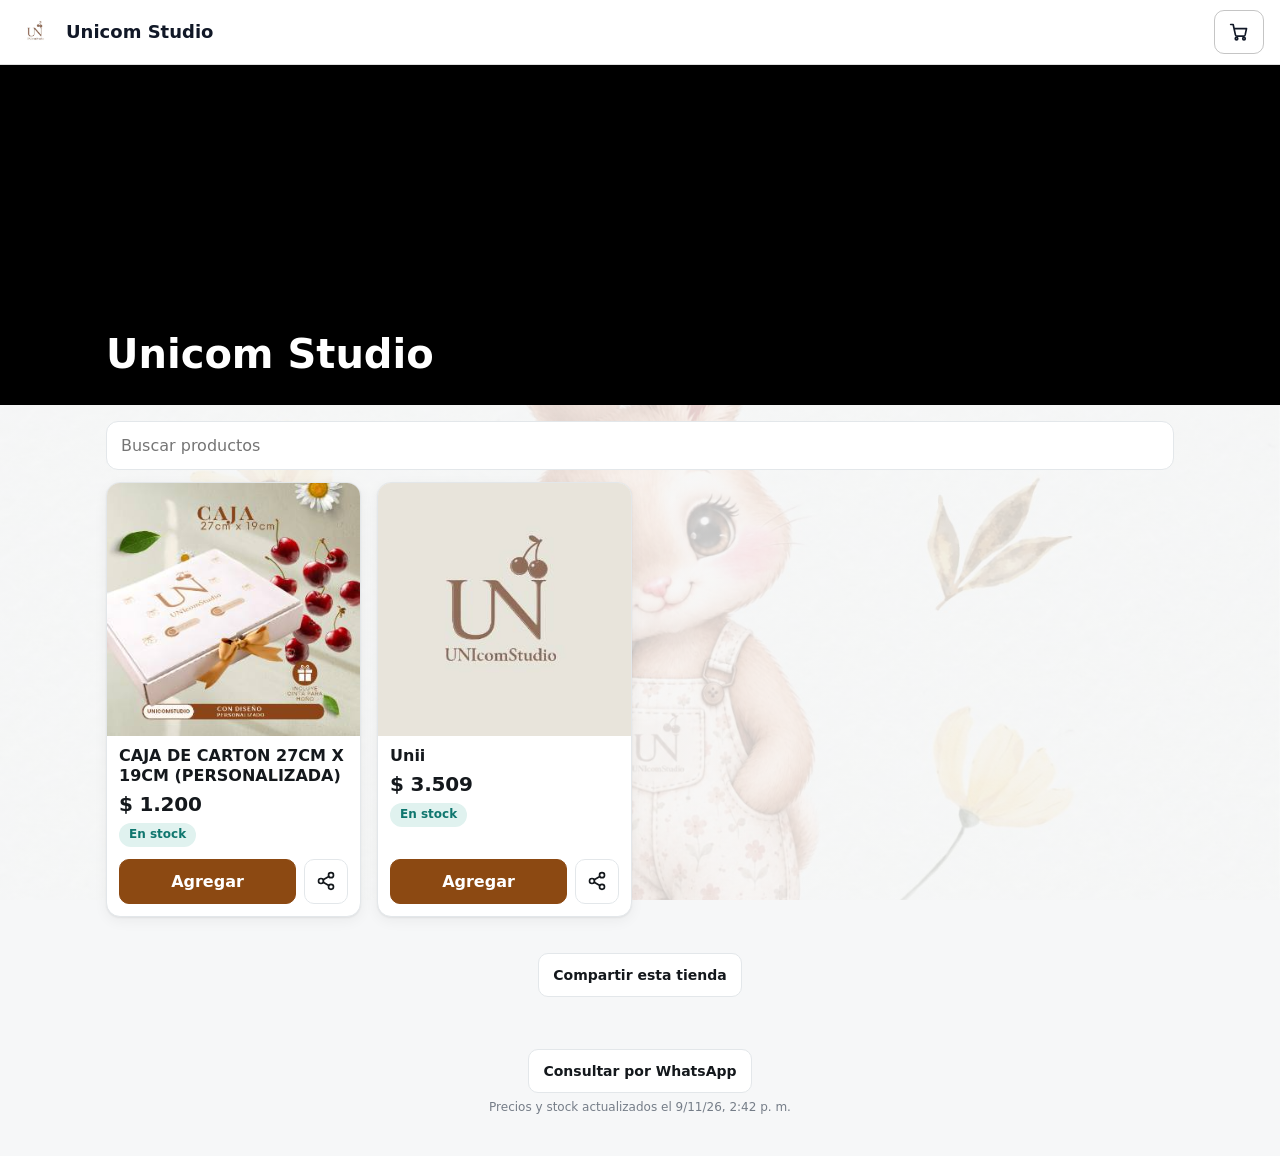
==== index.html @ d7d00fe2 "Actualización de la tienda (2 productos)" ====
<!doctype html>
<html lang="es">
<head>
<meta charset="utf-8">
<meta name="viewport" content="width=device-width, initial-scale=1">
<title>Unicom Studio — Tienda online</title>
<meta name="description" content="Mirá los productos, precios y stock de Unicom Studio. Reservá online y retirá en el local.">
<link rel="canonical" href="https://unicomsoluciones.github.io/tienda-studio/">
<meta property="og:site_name" content="Unicom Studio">
<meta property="og:locale" content="es_AR">
<meta property="og:title" content="Unicom Studio — Tienda online">
<meta property="og:description" content="Mirá los productos, precios y stock de Unicom Studio. Reservá online y retirá en el local.">
<meta property="og:url" content="https://unicomsoluciones.github.io/tienda-studio/">
<meta property="og:image" content="https://unicomsoluciones.github.io/tienda-studio/img/portada-f7e3722080.jpg">
<meta name="twitter:image" content="https://unicomsoluciones.github.io/tienda-studio/img/portada-f7e3722080.jpg">
<meta name="twitter:card" content="summary_large_image">
<link rel="icon" href="img/logo.jpg">

<link rel="stylesheet" href="assets/tienda.css">
<meta name="theme-color" content="#ffffff">
<style>:root:root:root{--ac:#8c4912;--ac-tx:#ffffff;--bar:#ffffff;--bar-tx:#111827;--bg:#f6f7f8;--bg-rgb:246,247,248;--bgtx:#14181c;--bgtx2:#4b5563;--velo:0.8;--fondo-img:url(https://unicomsoluciones.github.io/tienda-studio/img/fondo-9d2e134be6.jpg);--portada-img:url(https://unicomsoluciones.github.io/tienda-studio/img/portada-f7e3722080.jpg)}</style>
<meta name="generator" content="unicom-tienda">
</head>
<body class="con-fondo">
<header class="top">
  <a class="marca" href="./"><img src="img/logo.jpg" alt=""><span>Unicom Studio</span></a>
  <button class="btn carrito" data-accion="carrito" aria-label="Ver mi pedido"><svg viewBox="0 0 24 24" fill="none" stroke="currentColor" stroke-width="2" stroke-linecap="round" stroke-linejoin="round" aria-hidden="true"><circle cx="9" cy="20" r="1.5"/><circle cx="18" cy="20" r="1.5"/><path d="M2 3h3l2.7 12.4a2 2 0 0 0 2 1.6h7.7a2 2 0 0 0 2-1.5L21 8H6"/></svg><b id="carrito-n" hidden>0</b></button>
</header>
<section class="hero con-img con-video"><div class="hero-vid"><video src="img/video-cb067f28bd.mp4" autoplay muted loop playsinline preload="auto" disablepictureinpicture aria-hidden="true" tabindex="-1"></video></div><div class="hero-in"><h1>Unicom Studio</h1></div></section><main class="wrap">
  
  <div class="barra"><input id="q" type="search" placeholder="Buscar productos" aria-label="Buscar productos" autocomplete="off"></div>
  
  <div class="grid"><article class="card" data-c="" data-n="caja de carton 27cm x 19cm (personalizada) ">
  <a class="foto" href="p/12/" aria-label="CAJA DE CARTON 27CM X 19CM (PERSONALIZADA)"><img loading="lazy" src="img/12-5f857ab4ba.jpg" alt="CAJA DE CARTON 27CM X 19CM (PERSONALIZADA)"></a>
  <div class="info">
    <a class="nombre" href="p/12/">CAJA DE CARTON 27CM X 19CM (PERSONALIZADA)</a>
    <div class="precio">$ 1.200</div>
    <span class="stock ok">En stock</span>
  </div>
  <div class="acc">
    <button class="btn btn-ac" data-accion="agregar" data-id="12">Agregar</button>
    <button class="btn icono" data-accion="compartir" data-id="12" aria-label="Compartir CAJA DE CARTON 27CM X 19CM (PERSONALIZADA)"><svg viewBox="0 0 24 24" fill="none" stroke="currentColor" stroke-width="2" stroke-linecap="round" stroke-linejoin="round" aria-hidden="true"><circle cx="18" cy="5" r="3"/><circle cx="6" cy="12" r="3"/><circle cx="18" cy="19" r="3"/><path d="M8.6 13.5l6.8 4M15.4 6.5l-6.8 4"/></svg></button>
  </div>
</article>
<article class="card" data-c="" data-n="unii ">
  <a class="foto" href="p/1/" aria-label="Unii"><img loading="lazy" src="img/1-91eb037080.jpg" alt="Unii"></a>
  <div class="info">
    <a class="nombre" href="p/1/">Unii</a>
    <div class="precio">$ 3.509</div>
    <span class="stock ok">En stock</span>
  </div>
  <div class="acc">
    <button class="btn btn-ac" data-accion="agregar" data-id="1">Agregar</button>
    <button class="btn icono" data-accion="compartir" data-id="1" aria-label="Compartir Unii"><svg viewBox="0 0 24 24" fill="none" stroke="currentColor" stroke-width="2" stroke-linecap="round" stroke-linejoin="round" aria-hidden="true"><circle cx="18" cy="5" r="3"/><circle cx="6" cy="12" r="3"/><circle cx="18" cy="19" r="3"/><path d="M8.6 13.5l6.8 4M15.4 6.5l-6.8 4"/></svg></button>
  </div>
</article></div>
  <p class="vacio" id="sin-resultados" hidden>No encontramos productos con esa búsqueda.</p>
  <div class="pie" style="padding-bottom:0"><button class="btn" data-accion="compartir-tienda">Compartir esta tienda</button></div>
</main>
<footer class="pie">
  
  
  <a class="btn" href="https://wa.me/3755349119" target="_blank" rel="noopener">Consultar por WhatsApp</a>
  <div id="actualizado" style="opacity:.75;font-size:12px"></div>
</footer>
<div class="velo" id="velo" data-accion="cerrar"></div>
<aside class="panel" id="panel" role="dialog" aria-modal="true" aria-labelledby="panel-titulo">
  <header><h2 id="panel-titulo">Tu pedido</h2><button class="btn" data-accion="cerrar" aria-label="Cerrar">✕</button></header>
  <div class="cuerpo" id="panel-cuerpo"></div>
  <footer id="panel-pie"></footer>
</aside>
<script type="application/json" id="datos">{"base":"https://unicomsoluciones.github.io/tienda-studio","modo":"estatico","urlProducto":"https://unicomsoluciones.github.io/tienda-studio/p/{id}/","urlTienda":"https://unicomsoluciones.github.io/tienda-studio/","estado":"estado.json","nombre":"Unicom Studio","whatsapp":"3755349119","productos":{"1":{"n":"Unii","p":3509,"s":null,"sin":false,"st":"En stock","f":"img/1-91eb037080.jpg"},"12":{"n":"CAJA DE CARTON 27CM X 19CM (PERSONALIZADA)","p":1200,"s":null,"sin":false,"st":"En stock","f":"img/12-5f857ab4ba.jpg"}}}</script>
<script src="assets/tienda.js" defer></script>
</body>
</html>
---- assets/tienda.css ----
:root{--bg:#f6f7f8;--bg-rgb:246,247,248;--card:#fff;--tx:#14181c;--tx2:#5b6670;--bd:#e3e7ea;--ac:#0f766e;--ac-tx:#fff;--ok:#0f766e;--ok-bg:#e0f2ef;--poco:#b45309;--poco-bg:#fef3c7;--sin:#b91c1c;--sin-bg:#fee2e2;--sombra:0 1px 2px rgba(0,0,0,.06),0 4px 14px rgba(0,0,0,.05);--r:14px;--bar:var(--card);--bar-tx:var(--tx);--bgtx:var(--tx);--bgtx2:var(--tx2)}
@media(prefers-color-scheme:dark){:root:not([data-tema=claro]){--bg:#0e1214;--bg-rgb:14,18,20;--card:#171d20;--tx:#eef2f4;--tx2:#9aa7b0;--bd:#2a3338;--ac:#2dd4bf;--ac-tx:#06201d;--ok:#5eead4;--ok-bg:#12332f;--poco:#fbbf24;--poco-bg:#3a2a08;--sin:#fca5a5;--sin-bg:#3b1414;--sombra:none}}
:root[data-tema=oscuro]{--bg:#0e1214;--bg-rgb:14,18,20;--card:#171d20;--tx:#eef2f4;--tx2:#9aa7b0;--bd:#2a3338;--ac:#2dd4bf;--ac-tx:#06201d;--ok:#5eead4;--ok-bg:#12332f;--poco:#fbbf24;--poco-bg:#3a2a08;--sin:#fca5a5;--sin-bg:#3b1414;--sombra:none}
*{box-sizing:border-box}html{-webkit-text-size-adjust:100%}
body{margin:0;background:var(--bg);color:var(--bgtx);font:16px/1.45 system-ui,-apple-system,"Segoe UI",Roboto,sans-serif}
a{color:inherit;text-decoration:none}button,input,textarea{font:inherit;color:inherit}
.top{position:sticky;top:0;z-index:20;background:var(--bar);color:var(--bar-tx);border-bottom:1px solid rgba(127,127,127,.25);display:flex;align-items:center;gap:12px;padding:10px 16px}
.marca{display:flex;align-items:center;gap:10px;min-width:0;flex:1;font-weight:700;font-size:18px}
.marca img{width:40px;height:40px;object-fit:contain;border-radius:8px;flex:none}
.marca span{overflow:hidden;text-overflow:ellipsis;white-space:nowrap}
.btn{color:var(--tx);display:inline-flex;align-items:center;justify-content:center;gap:8px;border:1px solid var(--bd);background:var(--card);border-radius:10px;padding:10px 14px;cursor:pointer;font-weight:600;min-height:44px}
.btn-ac{background:var(--ac);color:var(--ac-tx);border-color:var(--ac)}
.btn[disabled]{opacity:.5;cursor:not-allowed}
.btn svg,.icono svg{width:20px;height:20px;flex:none}
.carrito{position:relative}
.carrito b{position:absolute;top:-6px;right:-6px;min-width:20px;height:20px;border-radius:10px;background:var(--ac);color:var(--ac-tx);font-size:12px;display:flex;align-items:center;justify-content:center;padding:0 5px}
.carrito b[hidden]{display:none}
.wrap{max-width:1100px;margin:0 auto;padding:16px}
.aviso{background:var(--ok-bg);color:var(--ok);border-radius:var(--r);padding:12px 14px;margin:0 0 14px;font-weight:500}
.barra input{width:100%;border:1px solid var(--bd);background:var(--card);border-radius:12px;padding:12px 14px;min-height:46px}
.cats{display:flex;gap:8px;overflow-x:auto;padding:12px 0 4px;scrollbar-width:none}
.cats::-webkit-scrollbar{display:none}
.cat{flex:none;border:1px solid var(--bd);background:var(--card);border-radius:999px;padding:8px 14px;cursor:pointer;font-weight:600;font-size:14px;min-height:40px}
.cat[aria-pressed=true]{background:var(--ac);color:var(--ac-tx);border-color:var(--ac)}
.grid{display:grid;grid-template-columns:repeat(2,1fr);gap:12px;margin-top:12px}
@media(min-width:700px){.grid{grid-template-columns:repeat(3,1fr);gap:16px}}
@media(min-width:960px){.grid{grid-template-columns:repeat(4,1fr)}}
.card{background:var(--card);border:1px solid var(--bd);border-radius:var(--r);overflow:hidden;display:flex;flex-direction:column;box-shadow:var(--sombra)}
.card[hidden]{display:none}
.foto{display:block;aspect-ratio:1/1;background:var(--bg);position:relative;overflow:hidden}
.foto img{width:100%;height:100%;object-fit:cover;display:block}
.sinfoto{position:absolute;inset:0;display:flex;align-items:center;justify-content:center;color:var(--tx2);font-size:13px}
.info{padding:10px 12px 4px;flex:1;display:flex;flex-direction:column;gap:4px}
.nombre{font-weight:600;line-height:1.25;display:-webkit-box;-webkit-line-clamp:2;-webkit-box-orient:vertical;overflow:hidden}
.precio{font-size:20px;font-weight:800;letter-spacing:-.01em}
.stock{display:inline-block;align-self:flex-start;font-size:12px;font-weight:700;border-radius:999px;padding:3px 10px}
.stock.ok{background:var(--ok-bg);color:var(--ok)}.stock.poco{background:var(--poco-bg);color:var(--poco)}.stock.sin{background:var(--sin-bg);color:var(--sin)}
.acc{display:flex;gap:8px;padding:8px 12px 12px}
.acc .btn-ac{flex:1;padding:10px 8px}
.acc .icono{flex:none;width:44px;padding:0}
.vacio{text-align:center;color:var(--tx2);padding:40px 0}
.pie{color:var(--tx2);font-size:14px;text-align:center;padding:28px 16px 40px;display:flex;flex-direction:column;gap:6px;align-items:center}
.pie .btn{margin-top:8px}
.detalle{display:grid;gap:20px;margin-top:8px}
@media(min-width:760px){.detalle{grid-template-columns:1fr 1fr;align-items:start}}
.detalle .foto{border-radius:var(--r);border:1px solid var(--bd);aspect-ratio:1/1}
.detalle h1{margin:0 0 6px;font-size:26px;line-height:1.2}
.detalle .precio{font-size:32px;margin:6px 0}
.detalle .meta{color:var(--tx2);font-size:14px;margin:0 0 10px}
.detalle .acc{padding:14px 0 0}
.migas{font-size:14px;color:var(--tx2);margin:4px 0 10px}
.migas a{text-decoration:underline}
h2.sec{font-size:18px;margin:32px 0 0}
.velo{position:fixed;inset:0;background:rgba(0,0,0,.45);z-index:40;display:none}
.velo.abierto{display:block}
.panel{position:fixed;z-index:41;right:0;top:0;bottom:0;width:min(440px,100%);background:var(--card);box-shadow:-8px 0 30px rgba(0,0,0,.2);display:none;flex-direction:column}
.panel.abierto{display:flex}
.panel header{display:flex;align-items:center;justify-content:space-between;padding:14px 16px;border-bottom:1px solid var(--bd)}
.panel header h2{margin:0;font-size:18px}
.panel .cuerpo{flex:1;overflow-y:auto;padding:12px 16px}
.panel footer{border-top:1px solid var(--bd);padding:12px 16px;display:flex;flex-direction:column;gap:10px}
.linea{display:flex;gap:10px;align-items:center;padding:10px 0;border-bottom:1px solid var(--bd)}
.linea img,.linea .mini{width:52px;height:52px;border-radius:8px;object-fit:cover;background:var(--bg);flex:none}
.linea .d{flex:1;min-width:0}
.linea .d b{display:block;font-weight:600;line-height:1.25}
.linea .d span{color:var(--tx2);font-size:14px}
.cant{display:flex;align-items:center;gap:4px}
.cant button{width:36px;height:36px;border-radius:8px;border:1px solid var(--bd);background:var(--card);cursor:pointer;font-size:18px;font-weight:700}
.cant span{min-width:26px;text-align:center;font-weight:700}
.total{display:flex;justify-content:space-between;font-size:18px;font-weight:800}
.campo{display:flex;flex-direction:column;gap:4px;margin-bottom:10px}
.campo label{font-size:14px;font-weight:600}
.campo input,.campo textarea{border:1px solid var(--bd);background:var(--bg);border-radius:10px;padding:10px 12px;min-height:44px;width:100%}
.nota{color:var(--tx2);font-size:13px;margin:0}
.error{background:var(--sin-bg);color:var(--sin);border-radius:10px;padding:10px 12px;font-size:14px;font-weight:500}
.listo{text-align:center;padding:30px 8px}
.listo h3{font-size:22px;margin:8px 0}
.listo .nro{font-size:34px;font-weight:800;color:var(--ac)}
.toast{position:fixed;left:50%;bottom:24px;transform:translateX(-50%);background:var(--tx);color:var(--bg);border-radius:10px;padding:10px 16px;font-weight:600;z-index:60;max-width:90%;opacity:0;pointer-events:none;transition:opacity .2s}
.toast.v{opacity:1}

.top .btn{background:transparent;color:var(--bar-tx);border-color:rgba(127,127,127,.45)}
.card,.panel{color:var(--tx)}
.cat,.barra input,.campo input,.campo textarea{color:var(--tx)}
.btn-ac{color:var(--ac-tx)}
.top .carrito b{background:var(--ac);color:var(--ac-tx)}
.pie,.vacio,.migas,.detalle .meta{color:var(--bgtx2)}
body.con-fondo{background-image:linear-gradient(rgba(var(--bg-rgb),var(--velo,.8)),rgba(var(--bg-rgb),var(--velo,.8))),var(--fondo-img);background-size:cover;background-position:center;background-attachment:fixed}
.hero{position:relative;color:#fff;background:linear-gradient(135deg,var(--ac),var(--bar));background-size:cover;background-position:center;min-height:170px;display:flex;align-items:flex-end}
.hero.con-img{background-image:linear-gradient(180deg,rgba(0,0,0,.15),rgba(0,0,0,.6)),var(--portada-img)}
.hero:not(.con-img){background-image:linear-gradient(0deg,rgba(0,0,0,.28),rgba(0,0,0,.28)),linear-gradient(135deg,var(--ac),var(--bar))}
.hero-in{max-width:1100px;width:100%;margin:0 auto;padding:28px 16px}
.hero h1{margin:0;font-size:clamp(24px,5vw,40px);line-height:1.15;text-shadow:0 2px 12px rgba(0,0,0,.45)}
.hero p{margin:6px 0 0;font-size:clamp(15px,2.4vw,19px);max-width:640px;text-shadow:0 1px 8px rgba(0,0,0,.5)}
@media(min-width:760px){.hero{min-height:260px}}
.hero.con-video{min-height:220px}
.hero-vid{position:absolute;inset:0;overflow:hidden;container-type:size;background:#000}
.hero-vid::after{content:"";position:absolute;inset:0;background:linear-gradient(180deg,rgba(0,0,0,.15),rgba(0,0,0,.6));pointer-events:none}
.hero-vid video,.hero-vid iframe{position:absolute;top:50%;left:50%;transform:translate(-50%,-50%);width:100%;height:100%;border:0;object-fit:cover;pointer-events:none}
.hero-vid iframe{width:max(100cqw,177.78cqh);height:max(100cqh,56.25cqw)}
.hero.con-video .hero-in{position:relative;z-index:1}
@media(min-width:760px){.hero.con-video{min-height:340px}}
@media(prefers-reduced-motion:reduce){.hero-vid{display:none}}

.descripcion{margin-top:22px;background:var(--card);border:1px solid var(--bd);border-radius:var(--r);padding:18px 20px;box-shadow:var(--sombra);color:var(--tx)}
.descripcion h2{margin:0 0 12px;font-size:18px;color:var(--tx2)}
.descripcion p{margin:0 0 12px;line-height:1.55;font-size:16px;overflow-wrap:anywhere}
.descripcion p:last-child{margin-bottom:0}
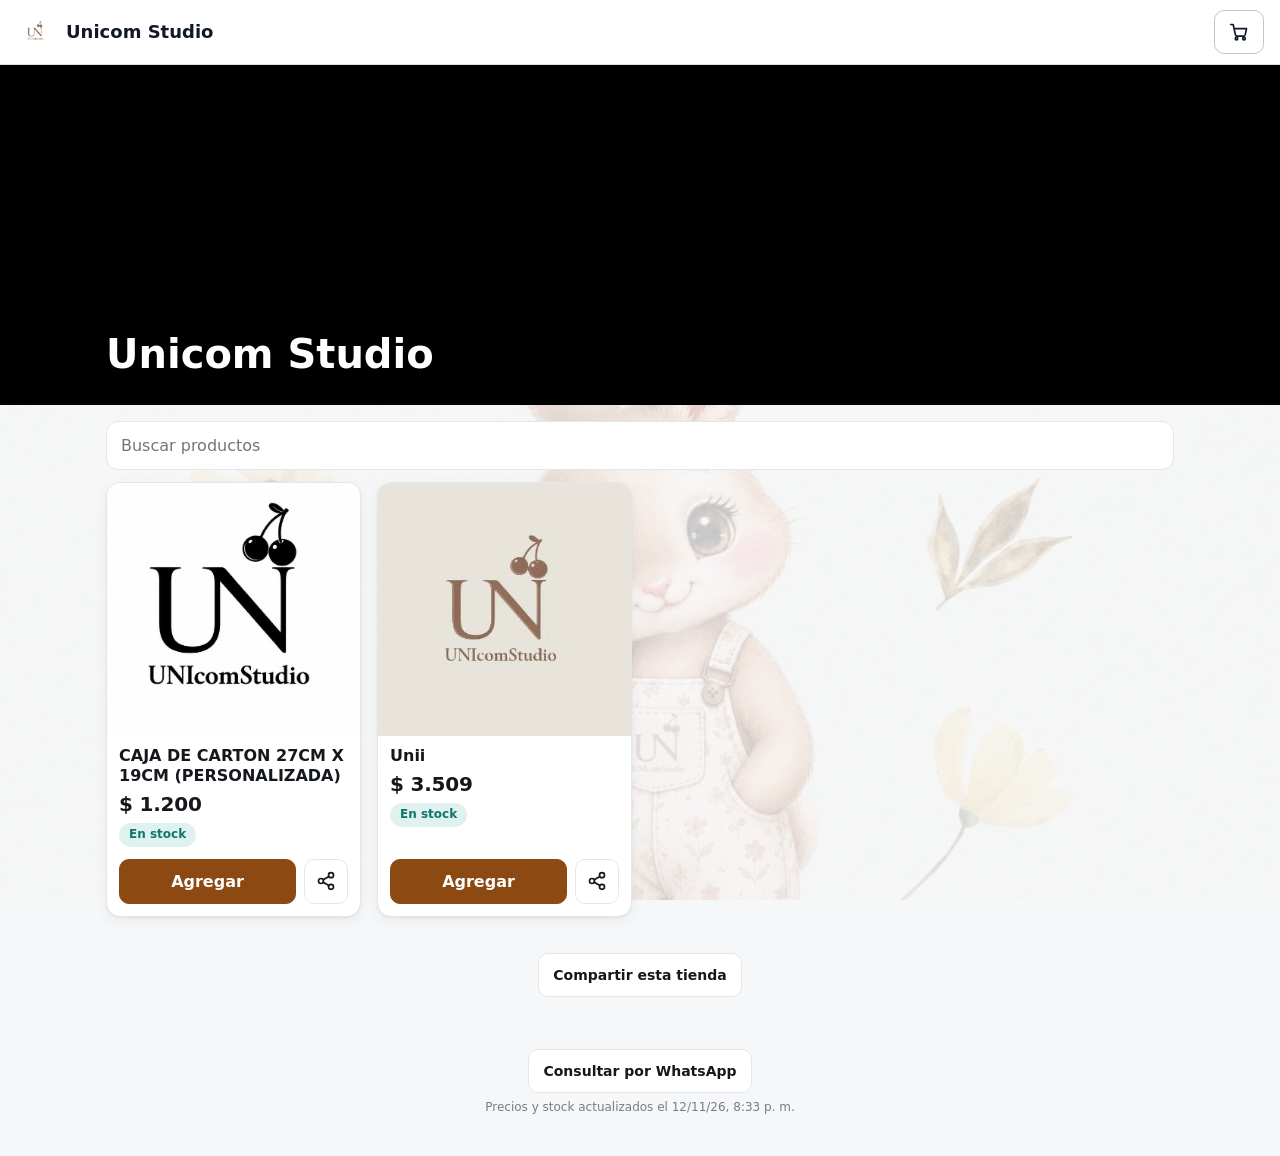
==== commit 4b8e8c03: "Actualización de la tienda (2 productos)" ====
--- a/index.html
+++ b/index.html
@@ -31,7 +31,7 @@
   <div class="barra"><input id="q" type="search" placeholder="Buscar productos" aria-label="Buscar productos" autocomplete="off"></div>
   
   <div class="grid"><article class="card" data-c="" data-n="caja de carton 27cm x 19cm (personalizada) ">
-  <a class="foto" href="p/12/" aria-label="CAJA DE CARTON 27CM X 19CM (PERSONALIZADA)"><img loading="lazy" src="img/12-5f857ab4ba.jpg" alt="CAJA DE CARTON 27CM X 19CM (PERSONALIZADA)"></a>
+  <a class="foto" href="p/12/" aria-label="CAJA DE CARTON 27CM X 19CM (PERSONALIZADA)"><img loading="lazy" src="img/12-0a5ef7ddd7.jpg" alt="CAJA DE CARTON 27CM X 19CM (PERSONALIZADA)"></a>
   <div class="info">
     <a class="nombre" href="p/12/">CAJA DE CARTON 27CM X 19CM (PERSONALIZADA)</a>
     <div class="precio">$ 1.200</div>
@@ -69,7 +69,7 @@
   <div class="cuerpo" id="panel-cuerpo"></div>
   <footer id="panel-pie"></footer>
 </aside>
-<script type="application/json" id="datos">{"base":"https://unicomsoluciones.github.io/tienda-studio","modo":"estatico","urlProducto":"https://unicomsoluciones.github.io/tienda-studio/p/{id}/","urlTienda":"https://unicomsoluciones.github.io/tienda-studio/","estado":"estado.json","nombre":"Unicom Studio","whatsapp":"3755349119","productos":{"1":{"n":"Unii","p":3509,"s":null,"sin":false,"st":"En stock","f":"img/1-91eb037080.jpg"},"12":{"n":"CAJA DE CARTON 27CM X 19CM (PERSONALIZADA)","p":1200,"s":null,"sin":false,"st":"En stock","f":"img/12-5f857ab4ba.jpg"}}}</script>
+<script type="application/json" id="datos">{"base":"https://unicomsoluciones.github.io/tienda-studio","modo":"estatico","urlProducto":"https://unicomsoluciones.github.io/tienda-studio/p/{id}/","urlTienda":"https://unicomsoluciones.github.io/tienda-studio/","estado":"estado.json","nombre":"Unicom Studio","whatsapp":"3755349119","productos":{"1":{"n":"Unii","p":3509,"s":null,"sin":false,"st":"En stock","f":"img/1-91eb037080.jpg"},"12":{"n":"CAJA DE CARTON 27CM X 19CM (PERSONALIZADA)","p":1200,"s":null,"sin":false,"st":"En stock","f":"img/12-0a5ef7ddd7.jpg"}}}</script>
 <script src="assets/tienda.js" defer></script>
 </body>
 </html>
--- a/assets/tienda.css
+++ b/assets/tienda.css
@@ -106,3 +106,18 @@
 .descripcion h2{margin:0 0 12px;font-size:18px;color:var(--tx2)}
 .descripcion p{margin:0 0 12px;line-height:1.55;font-size:16px;overflow-wrap:anywhere}
 .descripcion p:last-child{margin-bottom:0}
+
+/* Galería de la ficha: fotos, video y 3D */
+.galeria{min-width:0}
+.galeria .foto,.detalle .galeria .foto{border-radius:var(--r);border:1px solid var(--bd);aspect-ratio:1/1;background:var(--card)}
+.galeria .foto img{object-fit:contain;cursor:zoom-in}
+.galeria video,.galeria model-viewer{position:absolute;inset:0;width:100%;height:100%;background:#000;display:block}
+.galeria model-viewer{background:var(--card);--poster-color:transparent}
+.pista3d{position:absolute;left:50%;bottom:12px;transform:translateX(-50%);background:rgba(0,0,0,.65);color:#fff;border-radius:999px;padding:6px 12px;font-size:13px;pointer-events:none}
+.minis{display:flex;gap:8px;overflow-x:auto;padding:10px 2px 2px;scrollbar-width:thin}
+.mini{flex:none;width:64px;height:64px;border:2px solid var(--bd);border-radius:10px;background:var(--card);padding:0;cursor:pointer;overflow:hidden;display:flex;flex-direction:column;align-items:center;justify-content:center;gap:2px;color:var(--tx);font-size:11px;font-weight:700}
+.mini img{width:100%;height:100%;object-fit:cover;display:block}
+.mini svg{width:22px;height:22px}
+.mini.on{border-color:var(--ac)}
+.zoom{position:fixed;inset:0;z-index:80;background:rgba(0,0,0,.88);display:flex;align-items:center;justify-content:center;padding:12px;cursor:zoom-out}
+.zoom img{max-width:100%;max-height:100%;object-fit:contain}
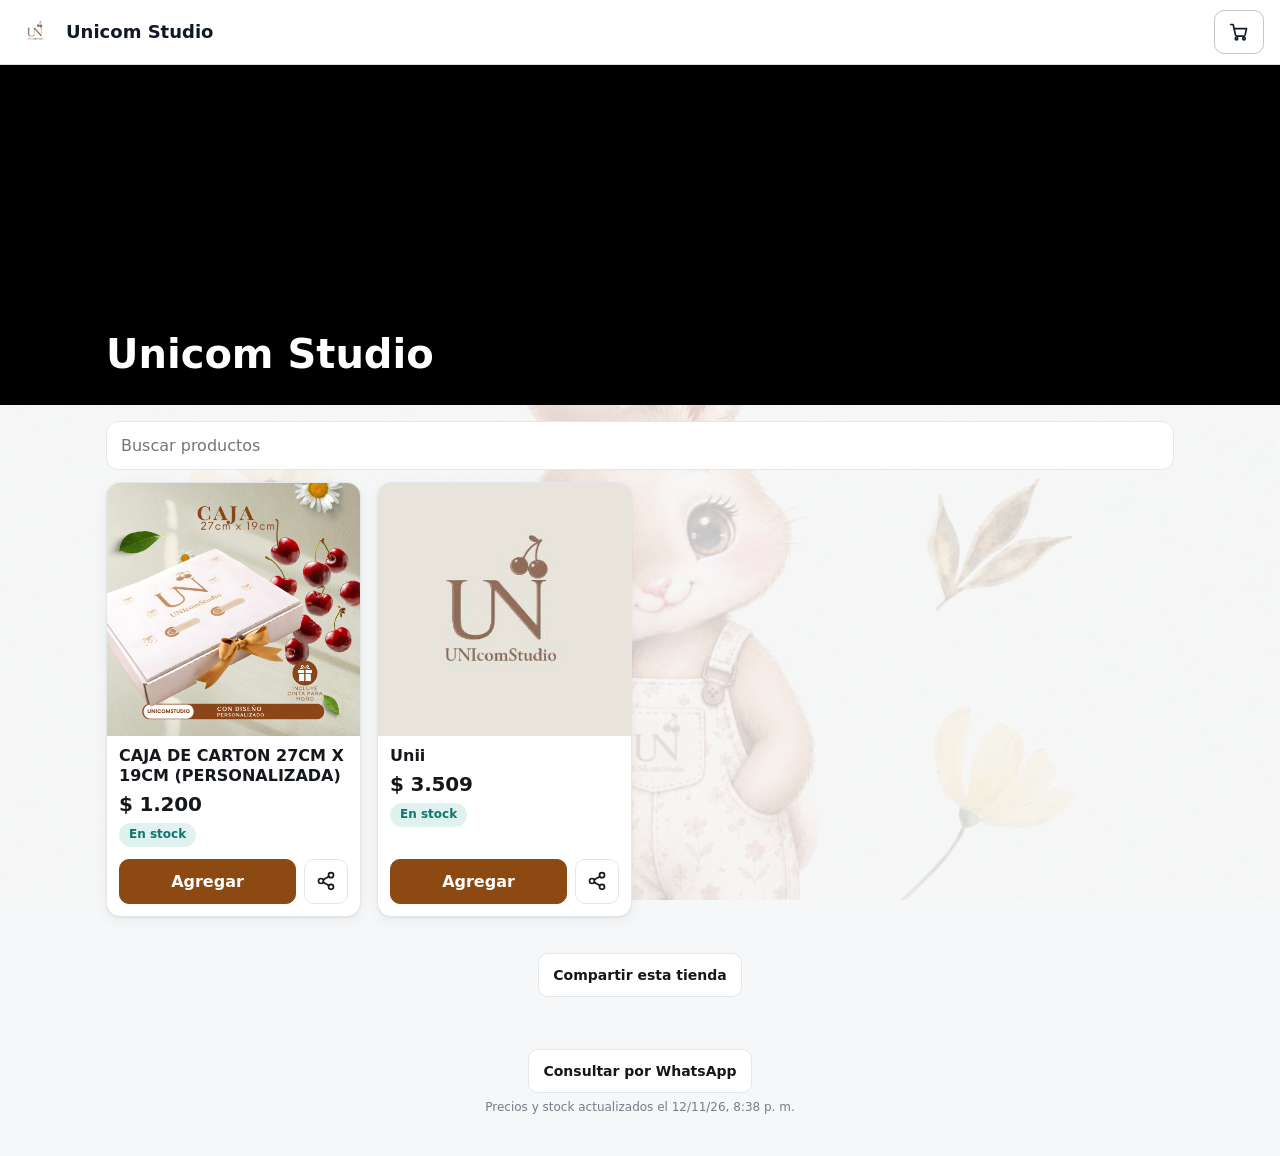
==== commit 060c540f: "Actualización de la tienda (2 productos)" ====
--- a/index.html
+++ b/index.html
@@ -31,7 +31,7 @@
   <div class="barra"><input id="q" type="search" placeholder="Buscar productos" aria-label="Buscar productos" autocomplete="off"></div>
   
   <div class="grid"><article class="card" data-c="" data-n="caja de carton 27cm x 19cm (personalizada) ">
-  <a class="foto" href="p/12/" aria-label="CAJA DE CARTON 27CM X 19CM (PERSONALIZADA)"><img loading="lazy" src="img/12-0a5ef7ddd7.jpg" alt="CAJA DE CARTON 27CM X 19CM (PERSONALIZADA)"></a>
+  <a class="foto" href="p/12/" aria-label="CAJA DE CARTON 27CM X 19CM (PERSONALIZADA)"><img loading="lazy" src="img/12-55176a43e2.jpg" alt="CAJA DE CARTON 27CM X 19CM (PERSONALIZADA)"></a>
   <div class="info">
     <a class="nombre" href="p/12/">CAJA DE CARTON 27CM X 19CM (PERSONALIZADA)</a>
     <div class="precio">$ 1.200</div>
@@ -69,7 +69,7 @@
   <div class="cuerpo" id="panel-cuerpo"></div>
   <footer id="panel-pie"></footer>
 </aside>
-<script type="application/json" id="datos">{"base":"https://unicomsoluciones.github.io/tienda-studio","modo":"estatico","urlProducto":"https://unicomsoluciones.github.io/tienda-studio/p/{id}/","urlTienda":"https://unicomsoluciones.github.io/tienda-studio/","estado":"estado.json","nombre":"Unicom Studio","whatsapp":"3755349119","productos":{"1":{"n":"Unii","p":3509,"s":null,"sin":false,"st":"En stock","f":"img/1-91eb037080.jpg"},"12":{"n":"CAJA DE CARTON 27CM X 19CM (PERSONALIZADA)","p":1200,"s":null,"sin":false,"st":"En stock","f":"img/12-0a5ef7ddd7.jpg"}}}</script>
+<script type="application/json" id="datos">{"base":"https://unicomsoluciones.github.io/tienda-studio","modo":"estatico","urlProducto":"https://unicomsoluciones.github.io/tienda-studio/p/{id}/","urlTienda":"https://unicomsoluciones.github.io/tienda-studio/","estado":"estado.json","nombre":"Unicom Studio","whatsapp":"3755349119","productos":{"1":{"n":"Unii","p":3509,"s":null,"sin":false,"st":"En stock","f":"img/1-91eb037080.jpg"},"12":{"n":"CAJA DE CARTON 27CM X 19CM (PERSONALIZADA)","p":1200,"s":null,"sin":false,"st":"En stock","f":"img/12-55176a43e2.jpg"}}}</script>
 <script src="assets/tienda.js" defer></script>
 </body>
 </html>
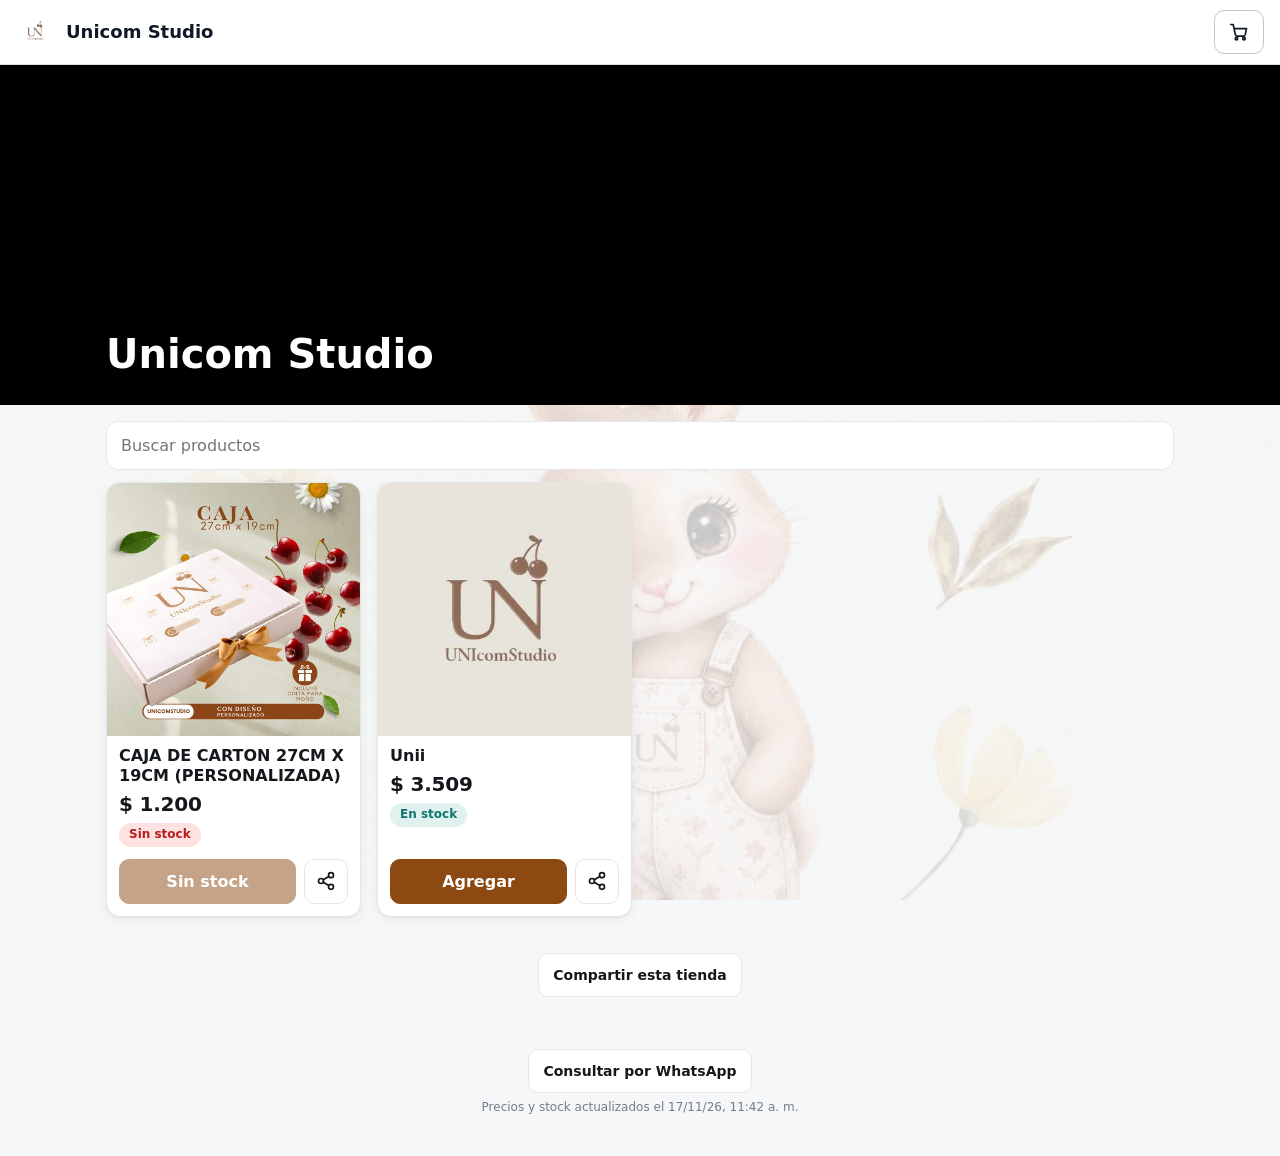
==== commit 0f90beec: "Actualización de la tienda (2 productos)" ====
--- a/index.html
+++ b/index.html
@@ -35,10 +35,10 @@
   <div class="info">
     <a class="nombre" href="p/12/">CAJA DE CARTON 27CM X 19CM (PERSONALIZADA)</a>
     <div class="precio">$ 1.200</div>
-    <span class="stock ok">En stock</span>
+    <span class="stock sin">Sin stock</span>
   </div>
   <div class="acc">
-    <button class="btn btn-ac" data-accion="agregar" data-id="12">Agregar</button>
+    <button class="btn btn-ac" data-accion="agregar" data-id="12" disabled>Sin stock</button>
     <button class="btn icono" data-accion="compartir" data-id="12" aria-label="Compartir CAJA DE CARTON 27CM X 19CM (PERSONALIZADA)"><svg viewBox="0 0 24 24" fill="none" stroke="currentColor" stroke-width="2" stroke-linecap="round" stroke-linejoin="round" aria-hidden="true"><circle cx="18" cy="5" r="3"/><circle cx="6" cy="12" r="3"/><circle cx="18" cy="19" r="3"/><path d="M8.6 13.5l6.8 4M15.4 6.5l-6.8 4"/></svg></button>
   </div>
 </article>
@@ -69,7 +69,7 @@
   <div class="cuerpo" id="panel-cuerpo"></div>
   <footer id="panel-pie"></footer>
 </aside>
-<script type="application/json" id="datos">{"base":"https://unicomsoluciones.github.io/tienda-studio","modo":"estatico","urlProducto":"https://unicomsoluciones.github.io/tienda-studio/p/{id}/","urlTienda":"https://unicomsoluciones.github.io/tienda-studio/","estado":"estado.json","nombre":"Unicom Studio","whatsapp":"3755349119","productos":{"1":{"n":"Unii","p":3509,"s":null,"sin":false,"st":"En stock","f":"img/1-91eb037080.jpg"},"12":{"n":"CAJA DE CARTON 27CM X 19CM (PERSONALIZADA)","p":1200,"s":null,"sin":false,"st":"En stock","f":"img/12-55176a43e2.jpg"}}}</script>
+<script type="application/json" id="datos">{"base":"https://unicomsoluciones.github.io/tienda-studio","modo":"estatico","urlProducto":"https://unicomsoluciones.github.io/tienda-studio/p/{id}/","urlTienda":"https://unicomsoluciones.github.io/tienda-studio/","estado":"estado.json","nombre":"Unicom Studio","whatsapp":"3755349119","productos":{"1":{"n":"Unii","p":3509,"s":null,"sin":false,"st":"En stock","f":"img/1-91eb037080.jpg"},"12":{"n":"CAJA DE CARTON 27CM X 19CM (PERSONALIZADA)","p":1200,"s":null,"sin":true,"st":"Sin stock","f":"img/12-55176a43e2.jpg"}}}</script>
 <script src="assets/tienda.js" defer></script>
 </body>
 </html>
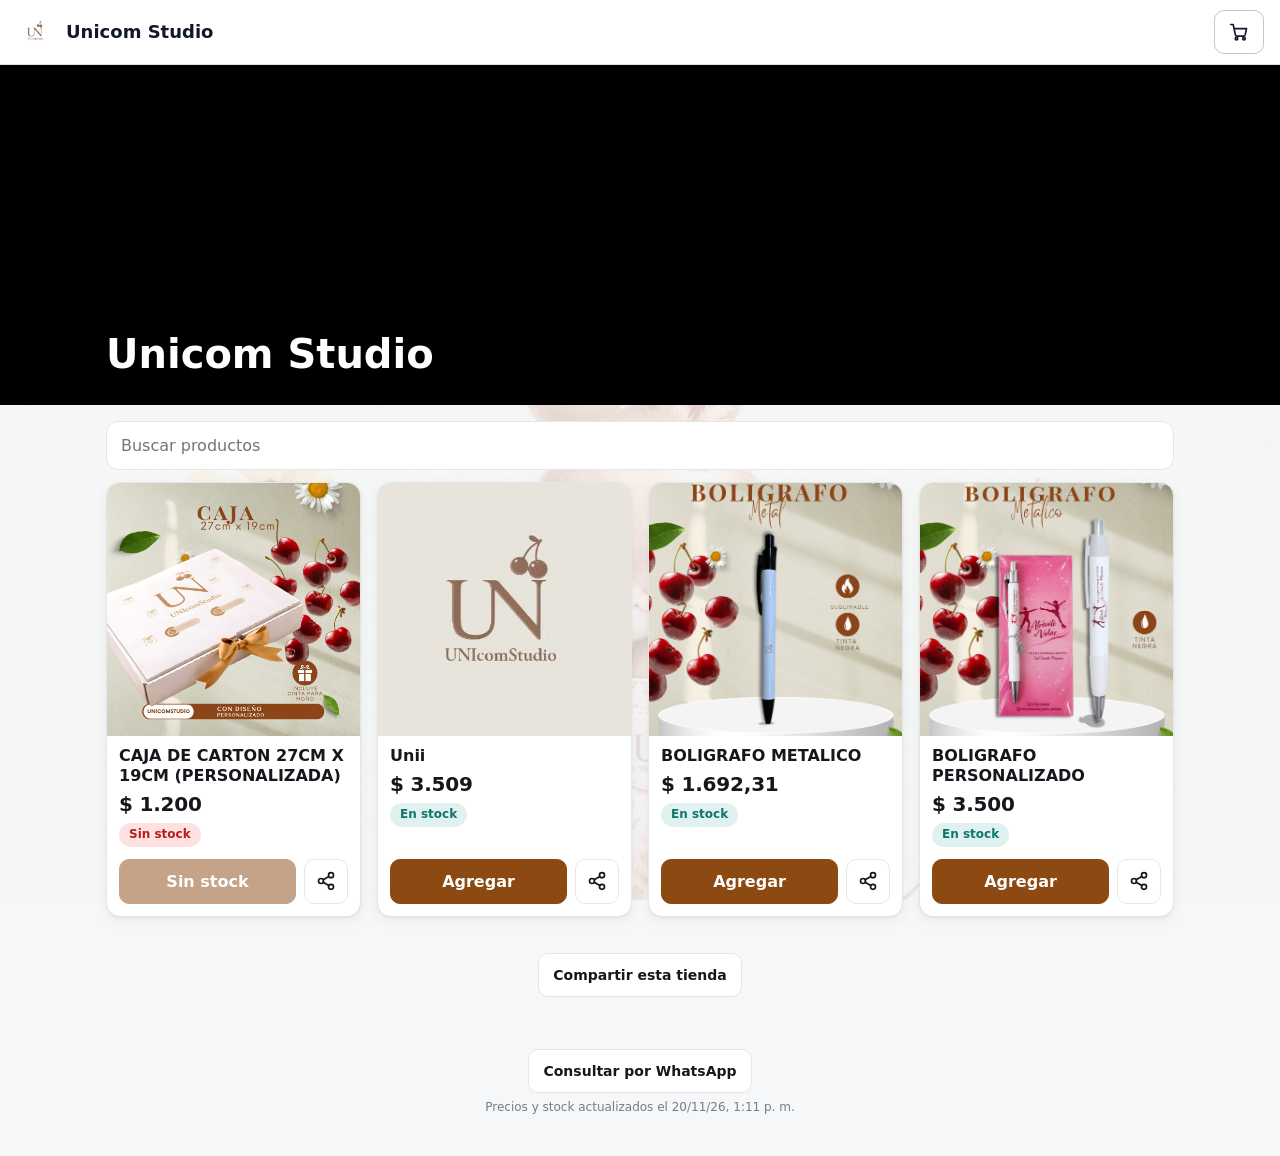
==== commit 763ba42e: "Actualización de la tienda (4 productos)" ====
--- a/index.html
+++ b/index.html
@@ -53,6 +53,30 @@
     <button class="btn btn-ac" data-accion="agregar" data-id="1">Agregar</button>
     <button class="btn icono" data-accion="compartir" data-id="1" aria-label="Compartir Unii"><svg viewBox="0 0 24 24" fill="none" stroke="currentColor" stroke-width="2" stroke-linecap="round" stroke-linejoin="round" aria-hidden="true"><circle cx="18" cy="5" r="3"/><circle cx="6" cy="12" r="3"/><circle cx="18" cy="19" r="3"/><path d="M8.6 13.5l6.8 4M15.4 6.5l-6.8 4"/></svg></button>
   </div>
+</article>
+<article class="card" data-c="" data-n="boligrafo metalico  ">
+  <a class="foto" href="p/14/" aria-label="BOLIGRAFO METALICO "><img loading="lazy" src="img/14-37b74d7dae.jpg" alt="BOLIGRAFO METALICO "></a>
+  <div class="info">
+    <a class="nombre" href="p/14/">BOLIGRAFO METALICO </a>
+    <div class="precio">$ 1.692,31</div>
+    <span class="stock ok">En stock</span>
+  </div>
+  <div class="acc">
+    <button class="btn btn-ac" data-accion="agregar" data-id="14">Agregar</button>
+    <button class="btn icono" data-accion="compartir" data-id="14" aria-label="Compartir BOLIGRAFO METALICO "><svg viewBox="0 0 24 24" fill="none" stroke="currentColor" stroke-width="2" stroke-linecap="round" stroke-linejoin="round" aria-hidden="true"><circle cx="18" cy="5" r="3"/><circle cx="6" cy="12" r="3"/><circle cx="18" cy="19" r="3"/><path d="M8.6 13.5l6.8 4M15.4 6.5l-6.8 4"/></svg></button>
+  </div>
+</article>
+<article class="card" data-c="" data-n="boligrafo personalizado  ">
+  <a class="foto" href="p/13/" aria-label="BOLIGRAFO PERSONALIZADO "><img loading="lazy" src="img/13-feaa746d41.jpg" alt="BOLIGRAFO PERSONALIZADO "></a>
+  <div class="info">
+    <a class="nombre" href="p/13/">BOLIGRAFO PERSONALIZADO </a>
+    <div class="precio">$ 3.500</div>
+    <span class="stock ok">En stock</span>
+  </div>
+  <div class="acc">
+    <button class="btn btn-ac" data-accion="agregar" data-id="13">Agregar</button>
+    <button class="btn icono" data-accion="compartir" data-id="13" aria-label="Compartir BOLIGRAFO PERSONALIZADO "><svg viewBox="0 0 24 24" fill="none" stroke="currentColor" stroke-width="2" stroke-linecap="round" stroke-linejoin="round" aria-hidden="true"><circle cx="18" cy="5" r="3"/><circle cx="6" cy="12" r="3"/><circle cx="18" cy="19" r="3"/><path d="M8.6 13.5l6.8 4M15.4 6.5l-6.8 4"/></svg></button>
+  </div>
 </article></div>
   <p class="vacio" id="sin-resultados" hidden>No encontramos productos con esa búsqueda.</p>
   <div class="pie" style="padding-bottom:0"><button class="btn" data-accion="compartir-tienda">Compartir esta tienda</button></div>
@@ -69,7 +93,7 @@
   <div class="cuerpo" id="panel-cuerpo"></div>
   <footer id="panel-pie"></footer>
 </aside>
-<script type="application/json" id="datos">{"base":"https://unicomsoluciones.github.io/tienda-studio","modo":"estatico","urlProducto":"https://unicomsoluciones.github.io/tienda-studio/p/{id}/","urlTienda":"https://unicomsoluciones.github.io/tienda-studio/","estado":"estado.json","nombre":"Unicom Studio","whatsapp":"3755349119","productos":{"1":{"n":"Unii","p":3509,"s":null,"sin":false,"st":"En stock","f":"img/1-91eb037080.jpg"},"12":{"n":"CAJA DE CARTON 27CM X 19CM (PERSONALIZADA)","p":1200,"s":null,"sin":true,"st":"Sin stock","f":"img/12-55176a43e2.jpg"}}}</script>
+<script type="application/json" id="datos">{"base":"https://unicomsoluciones.github.io/tienda-studio","modo":"estatico","urlProducto":"https://unicomsoluciones.github.io/tienda-studio/p/{id}/","urlTienda":"https://unicomsoluciones.github.io/tienda-studio/","estado":"estado.json","nombre":"Unicom Studio","whatsapp":"3755349119","productos":{"1":{"n":"Unii","p":3509,"s":null,"sin":false,"st":"En stock","f":"img/1-91eb037080.jpg"},"12":{"n":"CAJA DE CARTON 27CM X 19CM (PERSONALIZADA)","p":1200,"s":null,"sin":true,"st":"Sin stock","f":"img/12-55176a43e2.jpg"},"13":{"n":"BOLIGRAFO PERSONALIZADO ","p":3500,"s":null,"sin":false,"st":"En stock","f":"img/13-feaa746d41.jpg"},"14":{"n":"BOLIGRAFO METALICO ","p":1692.31,"s":null,"sin":false,"st":"En stock","f":"img/14-37b74d7dae.jpg"}}}</script>
 <script src="assets/tienda.js" defer></script>
 </body>
 </html>
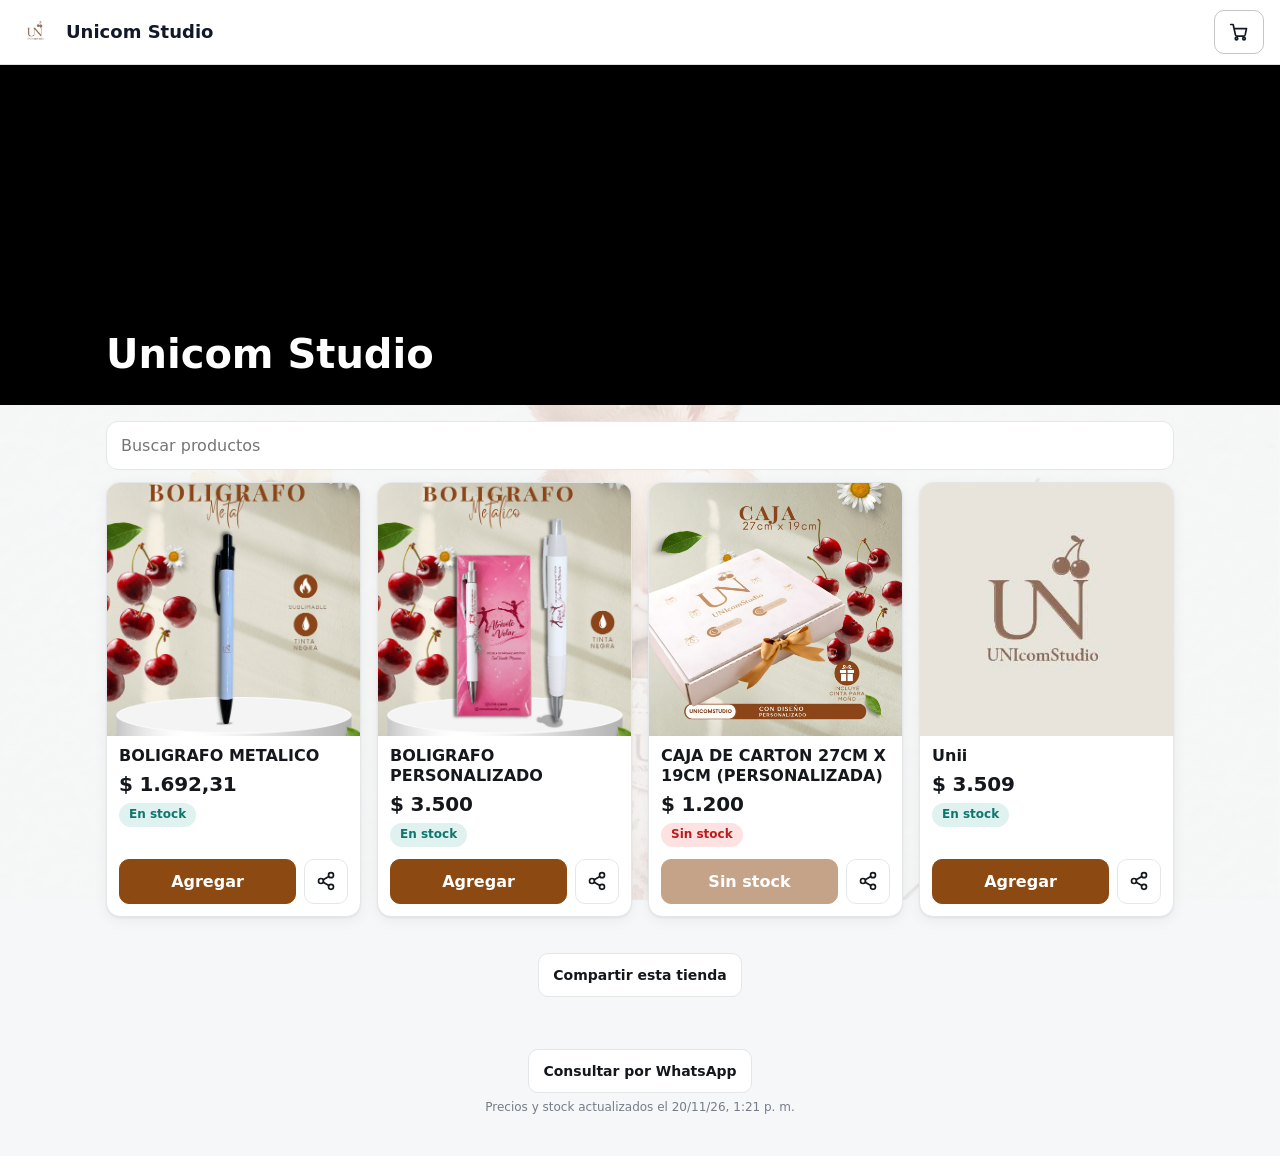
==== commit a231cd39: "Actualización de la tienda (4 productos)" ====
--- a/index.html
+++ b/index.html
@@ -30,7 +30,31 @@
   
   <div class="barra"><input id="q" type="search" placeholder="Buscar productos" aria-label="Buscar productos" autocomplete="off"></div>
   
-  <div class="grid"><article class="card" data-c="" data-n="caja de carton 27cm x 19cm (personalizada) ">
+  <div class="grid"><article class="card" data-c="" data-n="boligrafo metalico  ">
+  <a class="foto" href="p/14/" aria-label="BOLIGRAFO METALICO "><img loading="lazy" src="img/14-37b74d7dae.jpg" alt="BOLIGRAFO METALICO "></a>
+  <div class="info">
+    <a class="nombre" href="p/14/">BOLIGRAFO METALICO </a>
+    <div class="precio">$ 1.692,31</div>
+    <span class="stock ok">En stock</span>
+  </div>
+  <div class="acc">
+    <button class="btn btn-ac" data-accion="agregar" data-id="14">Agregar</button>
+    <button class="btn icono" data-accion="compartir" data-id="14" aria-label="Compartir BOLIGRAFO METALICO "><svg viewBox="0 0 24 24" fill="none" stroke="currentColor" stroke-width="2" stroke-linecap="round" stroke-linejoin="round" aria-hidden="true"><circle cx="18" cy="5" r="3"/><circle cx="6" cy="12" r="3"/><circle cx="18" cy="19" r="3"/><path d="M8.6 13.5l6.8 4M15.4 6.5l-6.8 4"/></svg></button>
+  </div>
+</article>
+<article class="card" data-c="" data-n="boligrafo personalizado  ">
+  <a class="foto" href="p/13/" aria-label="BOLIGRAFO PERSONALIZADO "><img loading="lazy" src="img/13-feaa746d41.jpg" alt="BOLIGRAFO PERSONALIZADO "></a>
+  <div class="info">
+    <a class="nombre" href="p/13/">BOLIGRAFO PERSONALIZADO </a>
+    <div class="precio">$ 3.500</div>
+    <span class="stock ok">En stock</span>
+  </div>
+  <div class="acc">
+    <button class="btn btn-ac" data-accion="agregar" data-id="13">Agregar</button>
+    <button class="btn icono" data-accion="compartir" data-id="13" aria-label="Compartir BOLIGRAFO PERSONALIZADO "><svg viewBox="0 0 24 24" fill="none" stroke="currentColor" stroke-width="2" stroke-linecap="round" stroke-linejoin="round" aria-hidden="true"><circle cx="18" cy="5" r="3"/><circle cx="6" cy="12" r="3"/><circle cx="18" cy="19" r="3"/><path d="M8.6 13.5l6.8 4M15.4 6.5l-6.8 4"/></svg></button>
+  </div>
+</article>
+<article class="card" data-c="" data-n="caja de carton 27cm x 19cm (personalizada) ">
   <a class="foto" href="p/12/" aria-label="CAJA DE CARTON 27CM X 19CM (PERSONALIZADA)"><img loading="lazy" src="img/12-55176a43e2.jpg" alt="CAJA DE CARTON 27CM X 19CM (PERSONALIZADA)"></a>
   <div class="info">
     <a class="nombre" href="p/12/">CAJA DE CARTON 27CM X 19CM (PERSONALIZADA)</a>
@@ -53,30 +77,6 @@
     <button class="btn btn-ac" data-accion="agregar" data-id="1">Agregar</button>
     <button class="btn icono" data-accion="compartir" data-id="1" aria-label="Compartir Unii"><svg viewBox="0 0 24 24" fill="none" stroke="currentColor" stroke-width="2" stroke-linecap="round" stroke-linejoin="round" aria-hidden="true"><circle cx="18" cy="5" r="3"/><circle cx="6" cy="12" r="3"/><circle cx="18" cy="19" r="3"/><path d="M8.6 13.5l6.8 4M15.4 6.5l-6.8 4"/></svg></button>
   </div>
-</article>
-<article class="card" data-c="" data-n="boligrafo metalico  ">
-  <a class="foto" href="p/14/" aria-label="BOLIGRAFO METALICO "><img loading="lazy" src="img/14-37b74d7dae.jpg" alt="BOLIGRAFO METALICO "></a>
-  <div class="info">
-    <a class="nombre" href="p/14/">BOLIGRAFO METALICO </a>
-    <div class="precio">$ 1.692,31</div>
-    <span class="stock ok">En stock</span>
-  </div>
-  <div class="acc">
-    <button class="btn btn-ac" data-accion="agregar" data-id="14">Agregar</button>
-    <button class="btn icono" data-accion="compartir" data-id="14" aria-label="Compartir BOLIGRAFO METALICO "><svg viewBox="0 0 24 24" fill="none" stroke="currentColor" stroke-width="2" stroke-linecap="round" stroke-linejoin="round" aria-hidden="true"><circle cx="18" cy="5" r="3"/><circle cx="6" cy="12" r="3"/><circle cx="18" cy="19" r="3"/><path d="M8.6 13.5l6.8 4M15.4 6.5l-6.8 4"/></svg></button>
-  </div>
-</article>
-<article class="card" data-c="" data-n="boligrafo personalizado  ">
-  <a class="foto" href="p/13/" aria-label="BOLIGRAFO PERSONALIZADO "><img loading="lazy" src="img/13-feaa746d41.jpg" alt="BOLIGRAFO PERSONALIZADO "></a>
-  <div class="info">
-    <a class="nombre" href="p/13/">BOLIGRAFO PERSONALIZADO </a>
-    <div class="precio">$ 3.500</div>
-    <span class="stock ok">En stock</span>
-  </div>
-  <div class="acc">
-    <button class="btn btn-ac" data-accion="agregar" data-id="13">Agregar</button>
-    <button class="btn icono" data-accion="compartir" data-id="13" aria-label="Compartir BOLIGRAFO PERSONALIZADO "><svg viewBox="0 0 24 24" fill="none" stroke="currentColor" stroke-width="2" stroke-linecap="round" stroke-linejoin="round" aria-hidden="true"><circle cx="18" cy="5" r="3"/><circle cx="6" cy="12" r="3"/><circle cx="18" cy="19" r="3"/><path d="M8.6 13.5l6.8 4M15.4 6.5l-6.8 4"/></svg></button>
-  </div>
 </article></div>
   <p class="vacio" id="sin-resultados" hidden>No encontramos productos con esa búsqueda.</p>
   <div class="pie" style="padding-bottom:0"><button class="btn" data-accion="compartir-tienda">Compartir esta tienda</button></div>
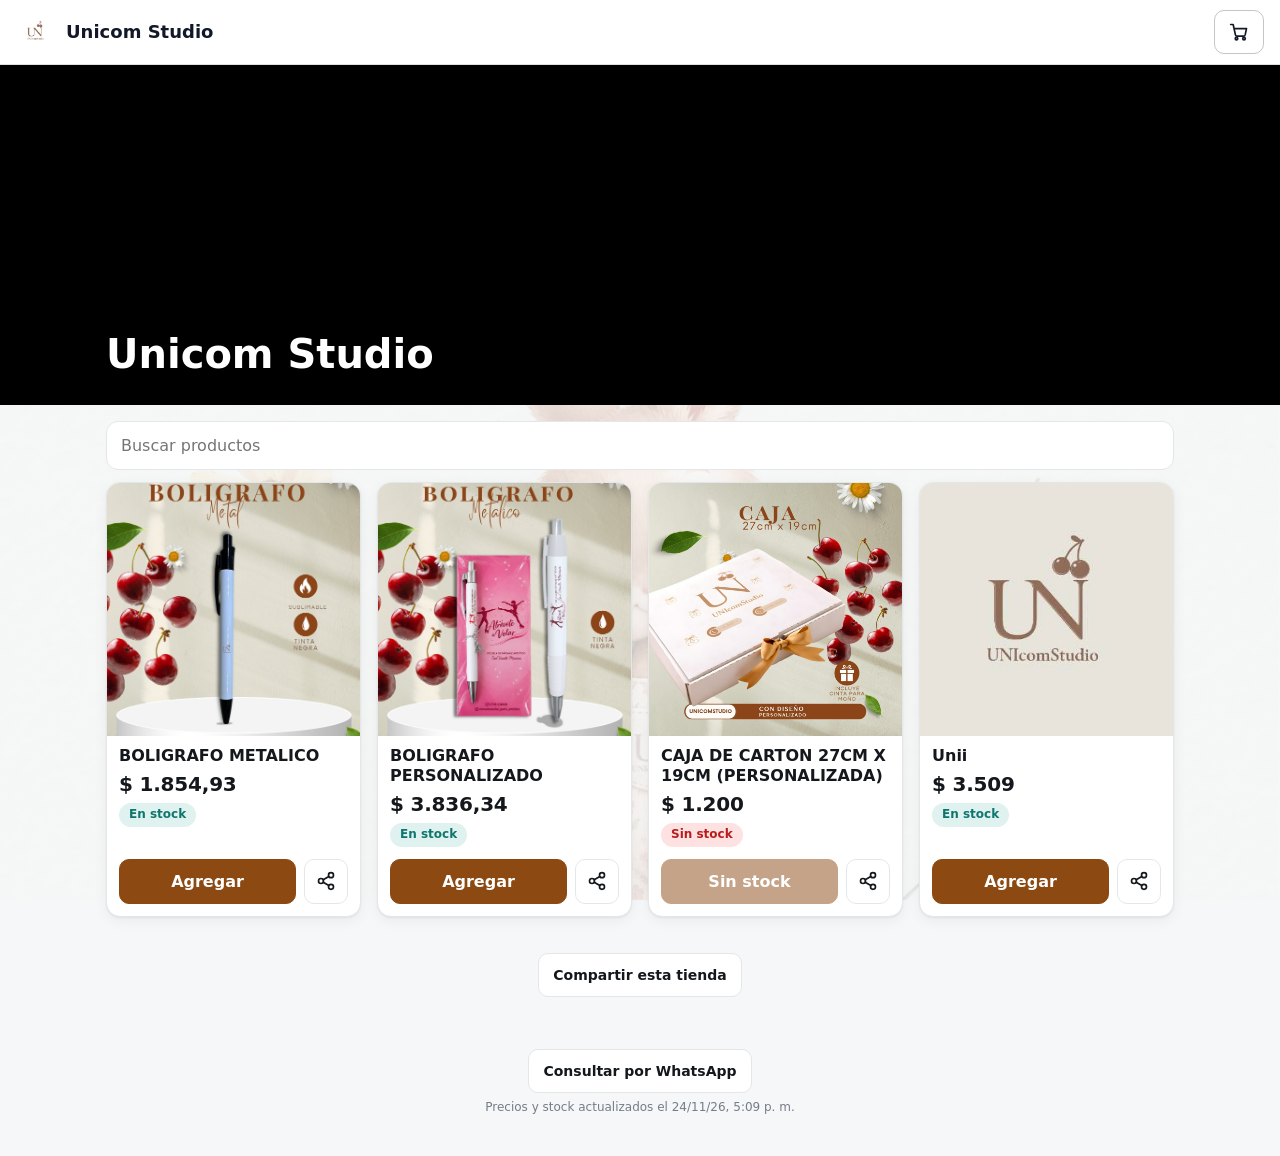
==== commit 9ab67bb7: "Actualización de la tienda (4 productos)" ====
--- a/index.html
+++ b/index.html
@@ -34,7 +34,7 @@
   <a class="foto" href="p/14/" aria-label="BOLIGRAFO METALICO "><img loading="lazy" src="img/14-37b74d7dae.jpg" alt="BOLIGRAFO METALICO "></a>
   <div class="info">
     <a class="nombre" href="p/14/">BOLIGRAFO METALICO </a>
-    <div class="precio">$ 1.692,31</div>
+    <div class="precio">$ 1.854,93</div>
     <span class="stock ok">En stock</span>
   </div>
   <div class="acc">
@@ -46,7 +46,7 @@
   <a class="foto" href="p/13/" aria-label="BOLIGRAFO PERSONALIZADO "><img loading="lazy" src="img/13-feaa746d41.jpg" alt="BOLIGRAFO PERSONALIZADO "></a>
   <div class="info">
     <a class="nombre" href="p/13/">BOLIGRAFO PERSONALIZADO </a>
-    <div class="precio">$ 3.500</div>
+    <div class="precio">$ 3.836,34</div>
     <span class="stock ok">En stock</span>
   </div>
   <div class="acc">
@@ -93,7 +93,7 @@
   <div class="cuerpo" id="panel-cuerpo"></div>
   <footer id="panel-pie"></footer>
 </aside>
-<script type="application/json" id="datos">{"base":"https://unicomsoluciones.github.io/tienda-studio","modo":"estatico","urlProducto":"https://unicomsoluciones.github.io/tienda-studio/p/{id}/","urlTienda":"https://unicomsoluciones.github.io/tienda-studio/","estado":"estado.json","nombre":"Unicom Studio","whatsapp":"3755349119","productos":{"1":{"n":"Unii","p":3509,"s":null,"sin":false,"st":"En stock","f":"img/1-91eb037080.jpg"},"12":{"n":"CAJA DE CARTON 27CM X 19CM (PERSONALIZADA)","p":1200,"s":null,"sin":true,"st":"Sin stock","f":"img/12-55176a43e2.jpg"},"13":{"n":"BOLIGRAFO PERSONALIZADO ","p":3500,"s":null,"sin":false,"st":"En stock","f":"img/13-feaa746d41.jpg"},"14":{"n":"BOLIGRAFO METALICO ","p":1692.31,"s":null,"sin":false,"st":"En stock","f":"img/14-37b74d7dae.jpg"}}}</script>
+<script type="application/json" id="datos">{"base":"https://unicomsoluciones.github.io/tienda-studio","modo":"estatico","urlProducto":"https://unicomsoluciones.github.io/tienda-studio/p/{id}/","urlTienda":"https://unicomsoluciones.github.io/tienda-studio/","estado":"estado.json","nombre":"Unicom Studio","whatsapp":"3755349119","productos":{"1":{"n":"Unii","p":3509,"s":null,"sin":false,"st":"En stock","f":"img/1-91eb037080.jpg"},"12":{"n":"CAJA DE CARTON 27CM X 19CM (PERSONALIZADA)","p":1200,"s":null,"sin":true,"st":"Sin stock","f":"img/12-55176a43e2.jpg"},"13":{"n":"BOLIGRAFO PERSONALIZADO ","p":3836.34,"s":null,"sin":false,"st":"En stock","f":"img/13-feaa746d41.jpg"},"14":{"n":"BOLIGRAFO METALICO ","p":1854.93,"s":null,"sin":false,"st":"En stock","f":"img/14-37b74d7dae.jpg"}}}</script>
 <script src="assets/tienda.js" defer></script>
 </body>
 </html>
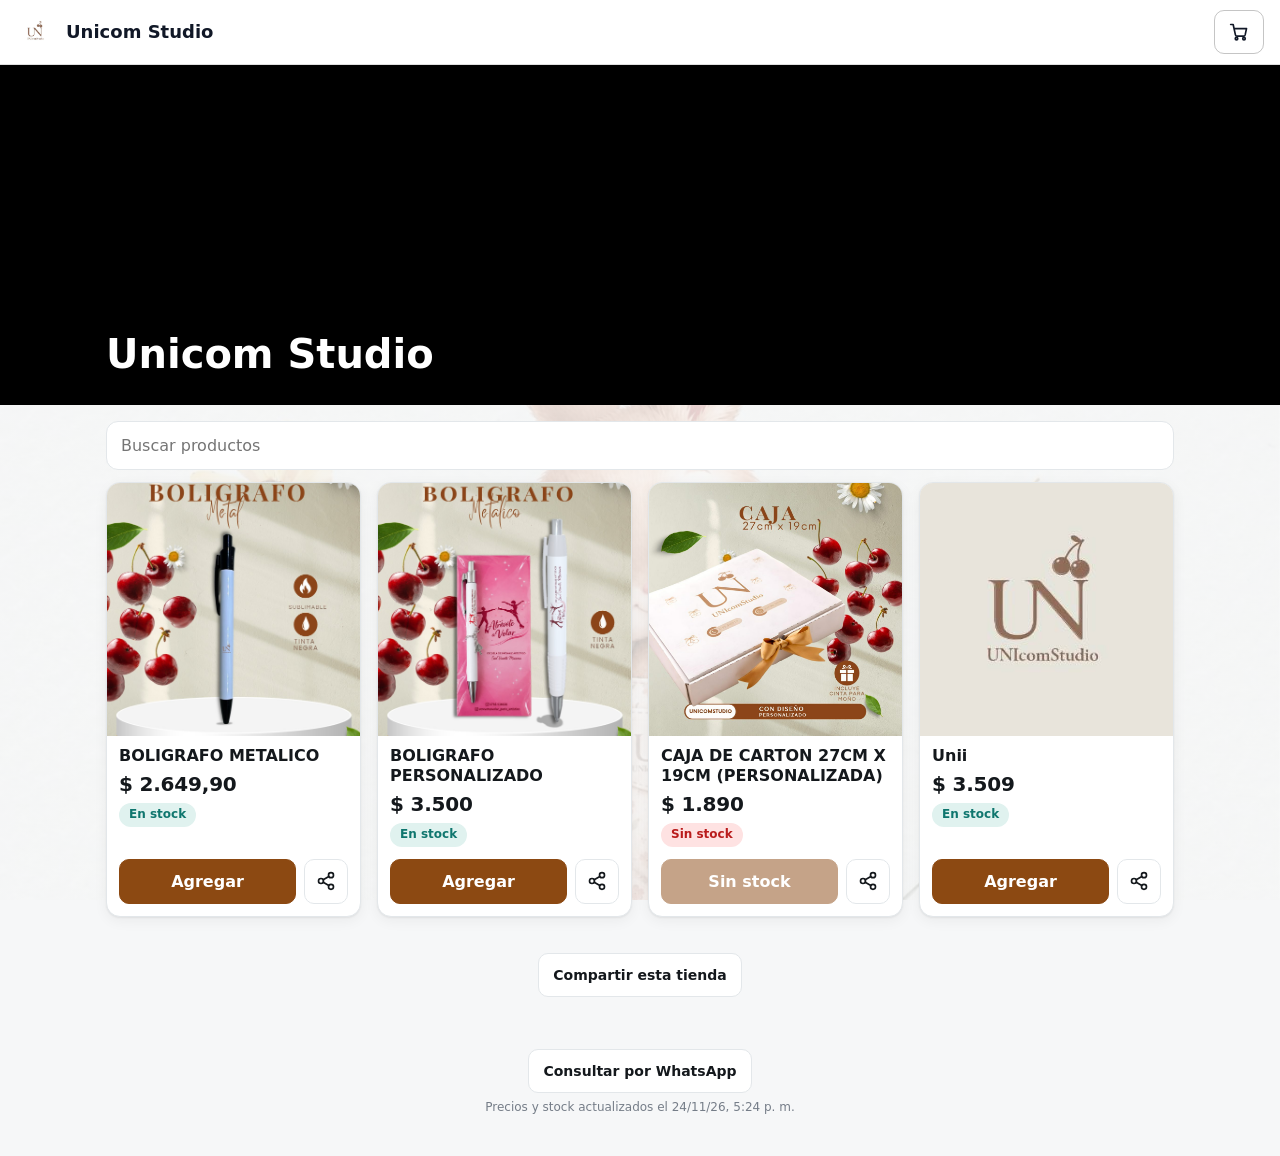
==== commit ecd3fcfb: "Actualización de la tienda (4 productos)" ====
--- a/index.html
+++ b/index.html
@@ -34,7 +34,7 @@
   <a class="foto" href="p/14/" aria-label="BOLIGRAFO METALICO "><img loading="lazy" src="img/14-37b74d7dae.jpg" alt="BOLIGRAFO METALICO "></a>
   <div class="info">
     <a class="nombre" href="p/14/">BOLIGRAFO METALICO </a>
-    <div class="precio">$ 1.854,93</div>
+    <div class="precio">$ 2.649,90</div>
     <span class="stock ok">En stock</span>
   </div>
   <div class="acc">
@@ -46,7 +46,7 @@
   <a class="foto" href="p/13/" aria-label="BOLIGRAFO PERSONALIZADO "><img loading="lazy" src="img/13-feaa746d41.jpg" alt="BOLIGRAFO PERSONALIZADO "></a>
   <div class="info">
     <a class="nombre" href="p/13/">BOLIGRAFO PERSONALIZADO </a>
-    <div class="precio">$ 3.836,34</div>
+    <div class="precio">$ 3.500</div>
     <span class="stock ok">En stock</span>
   </div>
   <div class="acc">
@@ -58,7 +58,7 @@
   <a class="foto" href="p/12/" aria-label="CAJA DE CARTON 27CM X 19CM (PERSONALIZADA)"><img loading="lazy" src="img/12-55176a43e2.jpg" alt="CAJA DE CARTON 27CM X 19CM (PERSONALIZADA)"></a>
   <div class="info">
     <a class="nombre" href="p/12/">CAJA DE CARTON 27CM X 19CM (PERSONALIZADA)</a>
-    <div class="precio">$ 1.200</div>
+    <div class="precio">$ 1.890</div>
     <span class="stock sin">Sin stock</span>
   </div>
   <div class="acc">
@@ -93,7 +93,7 @@
   <div class="cuerpo" id="panel-cuerpo"></div>
   <footer id="panel-pie"></footer>
 </aside>
-<script type="application/json" id="datos">{"base":"https://unicomsoluciones.github.io/tienda-studio","modo":"estatico","urlProducto":"https://unicomsoluciones.github.io/tienda-studio/p/{id}/","urlTienda":"https://unicomsoluciones.github.io/tienda-studio/","estado":"estado.json","nombre":"Unicom Studio","whatsapp":"3755349119","productos":{"1":{"n":"Unii","p":3509,"s":null,"sin":false,"st":"En stock","f":"img/1-91eb037080.jpg"},"12":{"n":"CAJA DE CARTON 27CM X 19CM (PERSONALIZADA)","p":1200,"s":null,"sin":true,"st":"Sin stock","f":"img/12-55176a43e2.jpg"},"13":{"n":"BOLIGRAFO PERSONALIZADO ","p":3836.34,"s":null,"sin":false,"st":"En stock","f":"img/13-feaa746d41.jpg"},"14":{"n":"BOLIGRAFO METALICO ","p":1854.93,"s":null,"sin":false,"st":"En stock","f":"img/14-37b74d7dae.jpg"}}}</script>
+<script type="application/json" id="datos">{"base":"https://unicomsoluciones.github.io/tienda-studio","modo":"estatico","urlProducto":"https://unicomsoluciones.github.io/tienda-studio/p/{id}/","urlTienda":"https://unicomsoluciones.github.io/tienda-studio/","estado":"estado.json","nombre":"Unicom Studio","whatsapp":"3755349119","productos":{"1":{"n":"Unii","p":3509,"s":null,"sin":false,"st":"En stock","f":"img/1-91eb037080.jpg"},"12":{"n":"CAJA DE CARTON 27CM X 19CM (PERSONALIZADA)","p":1890,"s":null,"sin":true,"st":"Sin stock","f":"img/12-55176a43e2.jpg"},"13":{"n":"BOLIGRAFO PERSONALIZADO ","p":3500,"s":null,"sin":false,"st":"En stock","f":"img/13-feaa746d41.jpg"},"14":{"n":"BOLIGRAFO METALICO ","p":2649.9,"s":null,"sin":false,"st":"En stock","f":"img/14-37b74d7dae.jpg"}}}</script>
 <script src="assets/tienda.js" defer></script>
 </body>
 </html>
